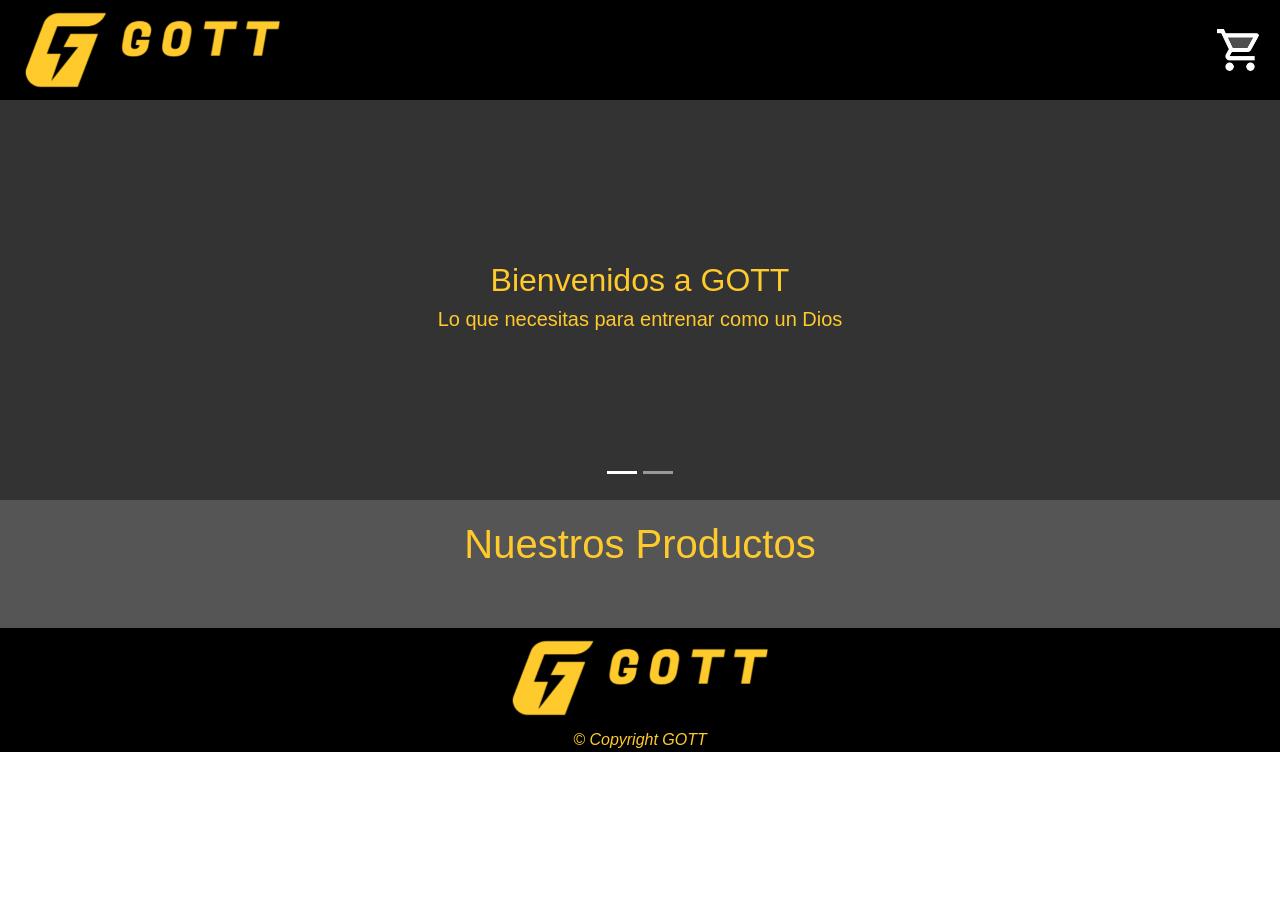
==== index.html @ ac8a31b2 "Primer bosquejo de como serian las cartas del carrito, falta estilizar" ====
<html lang="es">
<head>
    <meta charset="UTF-8">
    <meta http-equiv="X-UA-Compatible" content="IE=edge">
    <meta name="viewport" content="width=device-width, initial-scale=1.0">
    <!-- Bootstrap link -->
    <link rel="stylesheet" href="https://cdn.jsdelivr.net/npm/bootstrap@4.0.0/dist/css/bootstrap.min.css" integrity="sha384-Gn5384xqQ1aoWXA+058RXPxPg6fy4IWvTNh0E263XmFcJlSAwiGgFAW/dAiS6JXm" crossorigin="anonymous">
    <!-- Link al CSS de la página -->
    <link rel="stylesheet" href="index.css">
    <title>GOTT</title>
</head>
<body>
    <header>   

        <div class="container">
            <a href="#slider.html"> <img src="img/logo-by.png" height="100px" alt="GOTT LOGO" ></a>
            <img src="img/carritoIcon.png" alt="Icono carrito" id="carritoIcon">
        </div>

    </header>

    <section class="slider">

        <div id="carouselGott" class="carousel slide" data-ride="carousel">
            <ol class="carousel-indicators">
                <li data-target="#carouselGott" data-slide-to="0" class="active"></li>
                <li data-target="#carouselGott" data-slide-to="1"></li>
            </ol>

            <div class="carousel-inner">
                <div class="carousel-item active">
                    <div class="container">
                        <h2>Bienvenidos a GOTT</h2>
                        <h5>Lo que necesitas para entrenar como un Dios</h5>
                    </div>
                </div>

                <div class="carousel-item">
                <div class="container">
                    <h2>Conocé nuestros productos</h2>
                    <h5>La mejor calidad, para que puedas entrenar comodó</h5>
                </div>
                </div>
            </div>

        </div>
    </section>

    <section id="market">
        <div class="container">
            <h1> Nuestros Productos</h1>
           <div id="areaMarket">
            <!-- Este Div es donde se van a cargar los productos-->
           </div>
         </div>
        </div>
    </section>

    <div id="carrito" class="hidden">
        <div id="header-carrito">
          <h2 id="title-carrito">Carrito</h2>
        </div>
        <div id="titles-carrito">
            <p>Foto</p>
            <p>Descripcion</p>
            <p>Precio</p>
            <p>Cantidad</p>
        </div>
        <div id="body-carrito">
            <div id="carrito-card-container">
                <div class="carrito-card">
                    <p>FOTO</p>
                    <p>Producto 2</p>
                    <p>5.000</p>
                    <p>1</p>
                </div>

                <div class="carrito-card">
                    <p>FOTO</p>
                    <p>Producto 3</p>
                    <p>25.000</p>
                    <p>1</p>
                </div>

                <div class="carrito-card">
                    <p>FOTO</p>
                    <p>Producto 4</p>
                    <p>33.000</p>
                    <p>1</p>
                </div>

                <div class="carrito-card">
                    <p>FOTO</p>
                    <p>Producto 1</p>
                    <p>15.000</p>
                    <p>1</p>
                </div>
            </div>
          <button id="compraFinal">COMPRAR</button>
        </div>
    </div>

        <footer>
            <div class="container">
                <a href="#slider.html"> <img src="img/logo-by.png" height="100px" alt="GOTT" ></a>
                <p>&copy Copyright GOTT</p>
            </div>
        </footer>
    <script src="https://code.jquery.com/jquery-3.2.1.slim.min.js" integrity="sha384-KJ3o2DKtIkvYIK3UENzmM7KCkRr/rE9/Qpg6aAZGJwFDMVNA/GpGFF93hXpG5KkN" crossorigin="anonymous"></script>
    <script src="https://cdn.jsdelivr.net/npm/popper.js@1.12.9/dist/umd/popper.min.js" integrity="sha384-ApNbgh9B+Y1QKtv3Rn7W3mgPxhU9K/ScQsAP7hUibX39j7fakFPskvXusvfa0b4Q" crossorigin="anonymous"></script>
    <script src="https://cdn.jsdelivr.net/npm/bootstrap@4.0.0/dist/js/bootstrap.min.js" integrity="sha384-JZR6Spejh4U02d8jOt6vLEHfe/JQGiRRSQQxSfFWpi1MquVdAyjUar5+76PVCmYl" crossorigin="anonymous"></script>
    <script src="js/index.js"></script>
</body>
</html>
---- index.css ----
/** Configuraciones generales **/
*{
    box-sizing: border-box;
}
html{
    scroll-behavior: smooth;
}

body{
    margin: 0;
}

.container{
    max-width: 1700px;
}


/** Configuraciones del Proyecto y elementos **/

/* --- HEADER --- */
header{
    display: flex;
    justify-content: center;
    width: 100%;
    height: 100px;
    background-color: black;
}

header .container{
    display: flex;
    justify-content: space-between;
    align-items: center;
    width: 100%;
}

#carritoIcon{
    width: 50px;
    height: 50px;
    transition: 400ms;
}

#carritoIcon:hover{
    width: 53px; height: 53px;
    filter: drop-shadow(0px 0px 5px #ffca2c );
}

/* --- SLIDER --- */

#carouselGott{
    background-color: #333;
}

.carousel-item{
    height: 400px;
    color: white;
    background-color: #333;
    text-align: center;
    color: #ffca2c;
}
.carousel-item .container{
    height: 100%;
    display: flex;
    flex-direction: column;
    justify-content: center;
    margin: auto;
}

/* --- Area de Market --- */

#market{
    display: flex;
    flex-direction: column;
    align-items: center;
    text-align: center;
    background-color: #555;
    color: #ffca2c;
    padding: 20px
}

#areaMarket{
    display: grid;
    width: 100%;
    grid-template-columns: 33% 33% 33%;
    justify-content: center;
    justify-items: center;
    margin-top: 20px; margin-bottom: 20px;
}

#areaMarket .card-body{
    display: flex;
    flex-direction: column;
}

/* --- Carrito * ---*/
#carrito{
    position: absolute;
    right: 10px;
    top: 110px;
    background-color: rgba(0, 0, 0, 0.7);
    color: white;
    width: 600px;
    height: 300px;
    border-radius: 20px;
    box-shadow: 0px 0px 15px white;
    display: none;
    flex-direction: column;
    align-items: center;
    text-align: center;
}

#titles-carrito{
    width: 95%;
    display: flex;
    flex-direction: row;
    justify-content: space-around;
    border-bottom: 5px solid #ffca2c;
}

#body-carrito{
    display: flex;
    flex-direction: column;
    align-items: center;
    text-align: center;
    width: 95%;
}


#carrito-card-container{
    width: 100%;
    display: flex;
    flex-direction: column;
    margin: auto 0px auto 0px;
    margin-top: 10px;
    margin-bottom: 10px;
    height: 150px;
    min-height: 150px;
    overflow: hidden;
    overflow-y: scroll;
}


.carrito-card{
    width: 100%;
    margin-top: 10px;
    display: flex;
    flex-direction: row;
    justify-content: space-around;
    box-shadow: 0px 0px 3px white;
}

/* --- Footer --- */
footer{
    text-align: center;
    background-color: black;
    color: #ffca2c;;
    font-style: italic;
}
footer p{margin: 0px;}
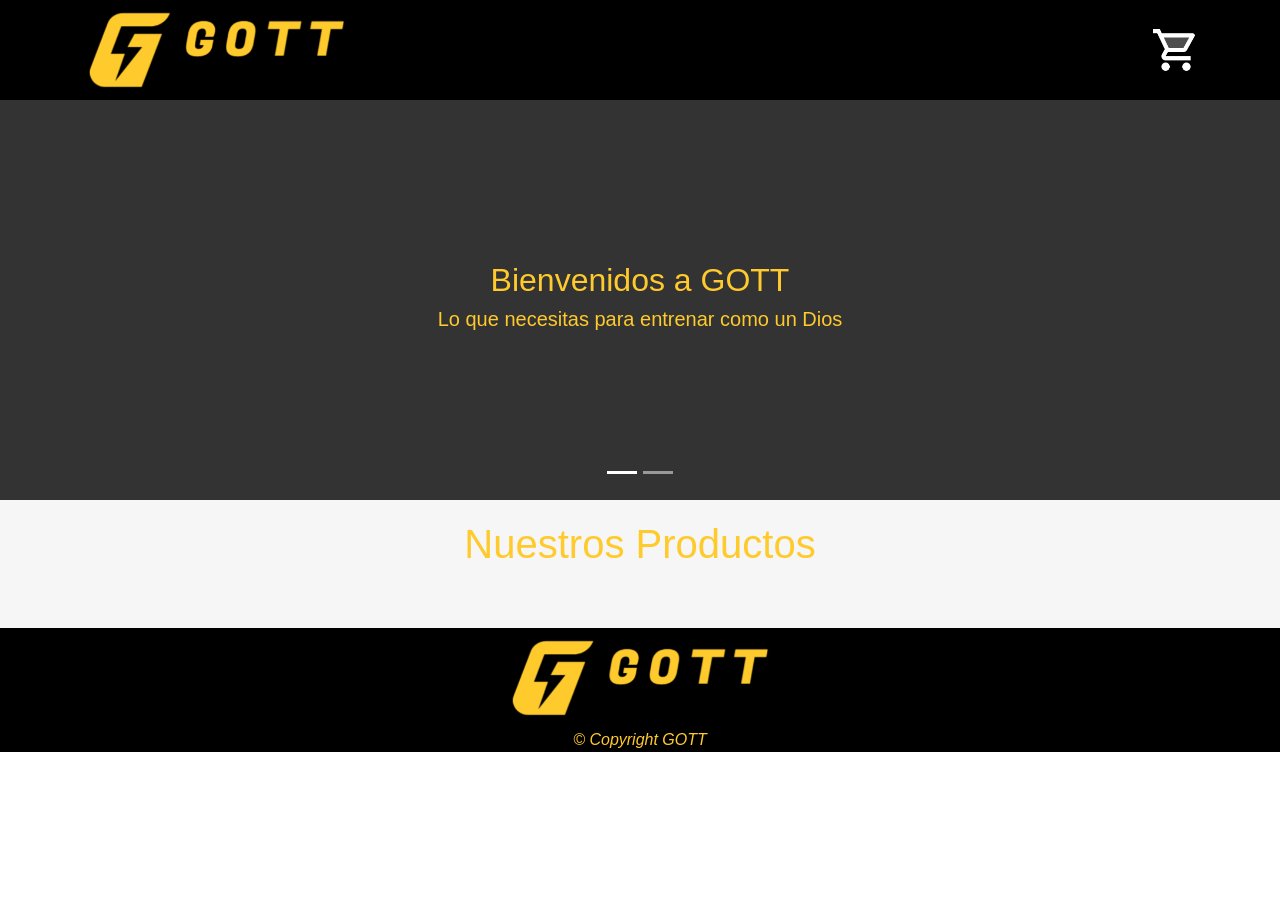
==== commit 1b304ceb: "Fijamos el Header, al igual que el carrito. Estilizamos un poco mas el carrito" ====
--- a/index.html
+++ b/index.html
@@ -18,7 +18,7 @@
         </div>
 
     </header>
-
+    <div class="header-inv"></div>
     <section class="slider">
 
         <div id="carouselGott" class="carousel slide" data-ride="carousel">
@@ -95,6 +95,12 @@
                     <p>15.000</p>
                     <p>1</p>
                 </div>
+                <div class="carrito-card">
+                    <p>FOTO</p>
+                    <p>Producto 1</p>
+                    <p>15.000</p>
+                    <p>1</p>
+                </div>
             </div>
           <button id="compraFinal">COMPRAR</button>
         </div>
--- a/index.css
+++ b/index.css
@@ -11,7 +11,7 @@
 }
 
 .container{
-    max-width: 1700px;
+    max-width: 90%;
 }
 
 
@@ -24,14 +24,17 @@
     width: 100%;
     height: 100px;
     background-color: black;
+    position: fixed;
+    z-index: 999            ;
 }
 
 header .container{
     display: flex;
     justify-content: space-between;
     align-items: center;
-    width: 100%;
+    width: 100%;    
 }
+
 
 #carritoIcon{
     width: 50px;
@@ -41,7 +44,12 @@
 
 #carritoIcon:hover{
     width: 53px; height: 53px;
-    filter: drop-shadow(0px 0px 5px #ffca2c );
+    filter: drop-shadow(0px 0px 5px yellow );
+}
+
+.header-inv{
+    height: 100px;
+    width: 100%;
 }
 
 /* --- SLIDER --- */
@@ -72,7 +80,7 @@
     flex-direction: column;
     align-items: center;
     text-align: center;
-    background-color: #555;
+    background-color: #f6f6f6;
     color: #ffca2c;
     padding: 20px
 }
@@ -93,15 +101,15 @@
 
 /* --- Carrito * ---*/
 #carrito{
-    position: absolute;
+    position: fixed;
     right: 10px;
     top: 110px;
     background-color: rgba(0, 0, 0, 0.7);
     color: white;
-    width: 600px;
-    height: 300px;
+    width: 650px;
+    height: 375px;
     border-radius: 20px;
-    box-shadow: 0px 0px 15px white;
+    box-shadow: 0px 0px 15px lightgoldenrodyellow;
     display: none;
     flex-direction: column;
     align-items: center;
@@ -129,23 +137,49 @@
     width: 100%;
     display: flex;
     flex-direction: column;
+    align-items: center;
     margin: auto 0px auto 0px;
     margin-top: 10px;
     margin-bottom: 10px;
-    height: 150px;
-    min-height: 150px;
+    height: 212px;
+    min-height: 212px;
     overflow: hidden;
     overflow-y: scroll;
 }
 
+#carrito-card-container::-webkit-scrollbar{
+    width: 7px;
+}
+#carrito-card-container::-webkit-scrollbar-thumb{
+    border-radius: 10px;
+    background-color: rgba(255, 202, 44, 0.9);
+    border: 1px solid orange;
+}
+
 
 .carrito-card{
-    width: 100%;
-    margin-top: 10px;
+    width: 95%;
+    height: 60px;
+    margin-top: 5px; margin-bottom: 5px;
     display: flex;
     flex-direction: row;
     justify-content: space-around;
-    box-shadow: 0px 0px 3px white;
+    box-shadow: 0px 0px 6px white;
+    border-radius: 10px;
+    text-align: center;
+    align-items: center;
+}
+.carrito-card p{
+    margin: 10px auto;
+}
+
+#compraFinal{
+    background-color: #ffca2c;
+    border-radius: 10px;
+    color: black;
+    border:none;
+    padding: 5px 20px 5px 20px;
+    font-weight: bold;
 }
 
 /* --- Footer --- */
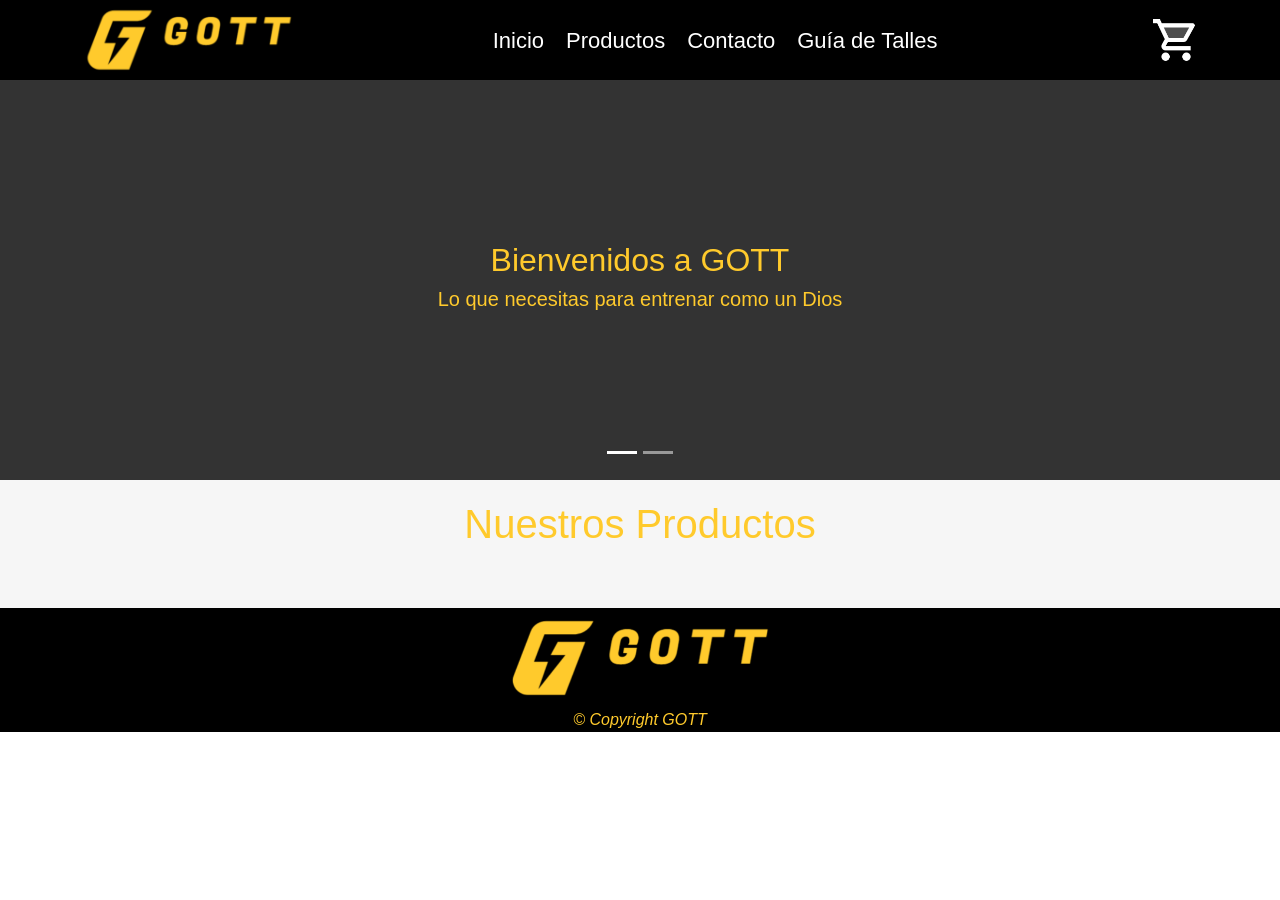
==== commit f3418aa5: "HEADER: Creamos el Nav AreaMarket: trabajamos sobre las cartas y las estilizamos. Agregamos la clase" ====
--- a/index.html
+++ b/index.html
@@ -13,13 +13,21 @@
     <header>   
 
         <div class="container">
-            <a href="#slider.html"> <img src="img/logo-by.png" height="100px" alt="GOTT LOGO" ></a>
+            <a href="#slider"> <img src="img/logo-by.png" height="80px" alt="GOTT LOGO" ></a>
+            
+            <nav>
+                <a href="#slider">Inicio</a>
+                <a href="#market">Productos</a>
+                <a href="#contacto">Contacto</a>
+                <a href="#talles">Guía de Talles</a>
+            </nav>
+            
             <img src="img/carritoIcon.png" alt="Icono carrito" id="carritoIcon">
         </div>
 
     </header>
     <div class="header-inv"></div>
-    <section class="slider">
+    <section id="slider">
 
         <div id="carouselGott" class="carousel slide" data-ride="carousel">
             <ol class="carousel-indicators">
@@ -36,11 +44,12 @@
                 </div>
 
                 <div class="carousel-item">
-                <div class="container">
-                    <h2>Conocé nuestros productos</h2>
-                    <h5>La mejor calidad, para que puedas entrenar comodó</h5>
+                    <div class="container">
+                        <h2>Conocé nuestros productos</h2>
+                        <h5>La mejor calidad, para que puedas entrenar comodó</h5>
+                    </div>
                 </div>
-                </div>
+
             </div>
 
         </div>
@@ -68,6 +77,7 @@
         </div>
         <div id="body-carrito">
             <div id="carrito-card-container">
+
                 <div class="carrito-card">
                     <p>FOTO</p>
                     <p>Producto 2</p>
@@ -100,15 +110,16 @@
                     <p>Producto 1</p>
                     <p>15.000</p>
                     <p>1</p>
-                </div>
+                </div> 
+                
             </div>
-          <button id="compraFinal">COMPRAR</button>
+          <button id="compraFinal" class="btn-gott">COMPRAR</button>
         </div>
     </div>
 
         <footer>
             <div class="container">
-                <a href="#slider.html"> <img src="img/logo-by.png" height="100px" alt="GOTT" ></a>
+                <a href="#slider"> <img src="img/logo-by.png" height="100px" alt="GOTT" ></a>
                 <p>&copy Copyright GOTT</p>
             </div>
         </footer>
--- a/index.css
+++ b/index.css
@@ -3,7 +3,7 @@
     box-sizing: border-box;
 }
 html{
-    scroll-behavior: smooth;
+    scroll-behavior:smooth;
 }
 
 body{
@@ -14,6 +14,15 @@
     max-width: 90%;
 }
 
+.btn-gott{
+    background-color: #ffca2c;
+    border-radius: 10px;
+    color: black;
+    border:none;
+    padding: 5px 20px 5px 20px;
+    font-weight: bold;
+    transition: 400ms ease-in-out;
+}
 
 /** Configuraciones del Proyecto y elementos **/
 
@@ -22,10 +31,10 @@
     display: flex;
     justify-content: center;
     width: 100%;
-    height: 100px;
+    height: 80px;
     background-color: black;
     position: fixed;
-    z-index: 999            ;
+    z-index: 999 ; 
 }
 
 header .container{
@@ -33,6 +42,47 @@
     justify-content: space-between;
     align-items: center;
     width: 100%;    
+}
+
+header nav{
+    display: flex;
+    flex-direction: row;
+    padding-right: 20px;
+    text-align: center;
+    gap: 22px;
+}
+
+nav a{
+    position: relative;
+    color: white;
+    font-size: 22px;
+    text-decoration: none;
+}
+a:link{
+    text-decoration: none;
+}
+
+nav a::after{
+    content: '';
+    position: absolute;
+    top: calc(100% + 4px);
+    left: 50%;
+    background-color: #ffca2c;
+    width: 0%;
+    margin: 0 auto;
+    height: 2px;
+    transition: 600ms;
+    opacity: 0;
+}
+
+header a:hover{
+    transition: 300ms;
+    color: #ffca2c;
+}
+header a:hover::after{
+ opacity: 1;
+ left: 10%;
+ width: 80%;
 }
 
 
@@ -48,7 +98,7 @@
 }
 
 .header-inv{
-    height: 100px;
+    height: 80px;
     width: 100%;
 }
 
@@ -85,18 +135,60 @@
     padding: 20px
 }
 
+#market .container{
+    width: 100%;
+    padding: 0;
+}
+
 #areaMarket{
     display: grid;
     width: 100%;
     grid-template-columns: 33% 33% 33%;
     justify-content: center;
     justify-items: center;
-    margin-top: 20px; margin-bottom: 20px;
+    margin-top: 10px; margin-bottom: 10px;
+    padding: 10px;
+}
+
+#areaMarket .card{
+    border-radius: 50px;
+    margin:15px;
+    box-shadow: 10px 10px 10px rgb(20 18 18 / 30%);
+    overflow: hidden;
+    background-color: #222;
+}
+#areaMarket .card-img-top{
+    transition: 300ms ease-out;
+}
+#areaMarket .card:hover .card-img-top{
+    transform: scale(1.05);
 }
 
 #areaMarket .card-body{
     display: flex;
     flex-direction: column;
+    justify-content: space-between;
+    align-items: center;
+}
+
+#areaMarket .card-title{
+    width: 98%;
+    padding-bottom: 6px;
+    margin-bottom: 6px;
+    font-size: 22px;
+    font-weight: 600;
+    border-bottom: 3px solid #f6f6f6;
+}
+#areaMarket .card-text{
+    font-size: 18px;
+}
+
+#areaMarket .precio{
+    font-size: 20px;
+}
+
+#areaMarket .btn-gott:hover{
+    background-color: green;
 }
 
 /* --- Carrito * ---*/
@@ -107,7 +199,7 @@
     background-color: rgba(0, 0, 0, 0.7);
     color: white;
     width: 650px;
-    height: 375px;
+    max-height: 375px;
     border-radius: 20px;
     box-shadow: 0px 0px 15px lightgoldenrodyellow;
     display: none;
@@ -140,9 +232,7 @@
     align-items: center;
     margin: auto 0px auto 0px;
     margin-top: 10px;
-    margin-bottom: 10px;
-    height: 212px;
-    min-height: 212px;
+    max-height: 212px;
     overflow: hidden;
     overflow-y: scroll;
 }
@@ -174,12 +264,7 @@
 }
 
 #compraFinal{
-    background-color: #ffca2c;
-    border-radius: 10px;
-    color: black;
-    border:none;
-    padding: 5px 20px 5px 20px;
-    font-weight: bold;
+    margin: 10px 0px 10px 0px;
 }
 
 /* --- Footer --- */
@@ -190,3 +275,20 @@
     font-style: italic;
 }
 footer p{margin: 0px;}
+
+
+/* !** CSS PARA DISPOSITIVOS MÓVILES **! */
+
+@media(max-width:740px){
+    /* --- Area de Market --- */
+    #areaMarket{
+        grid-template-columns: 100%;      
+    }
+    
+    /* --- Carrito * ---*/
+    #carrito{
+        left: 5%;
+        width: 90%;
+        background-color: rgba(0, 0, 0, 0.95);
+    }
+}
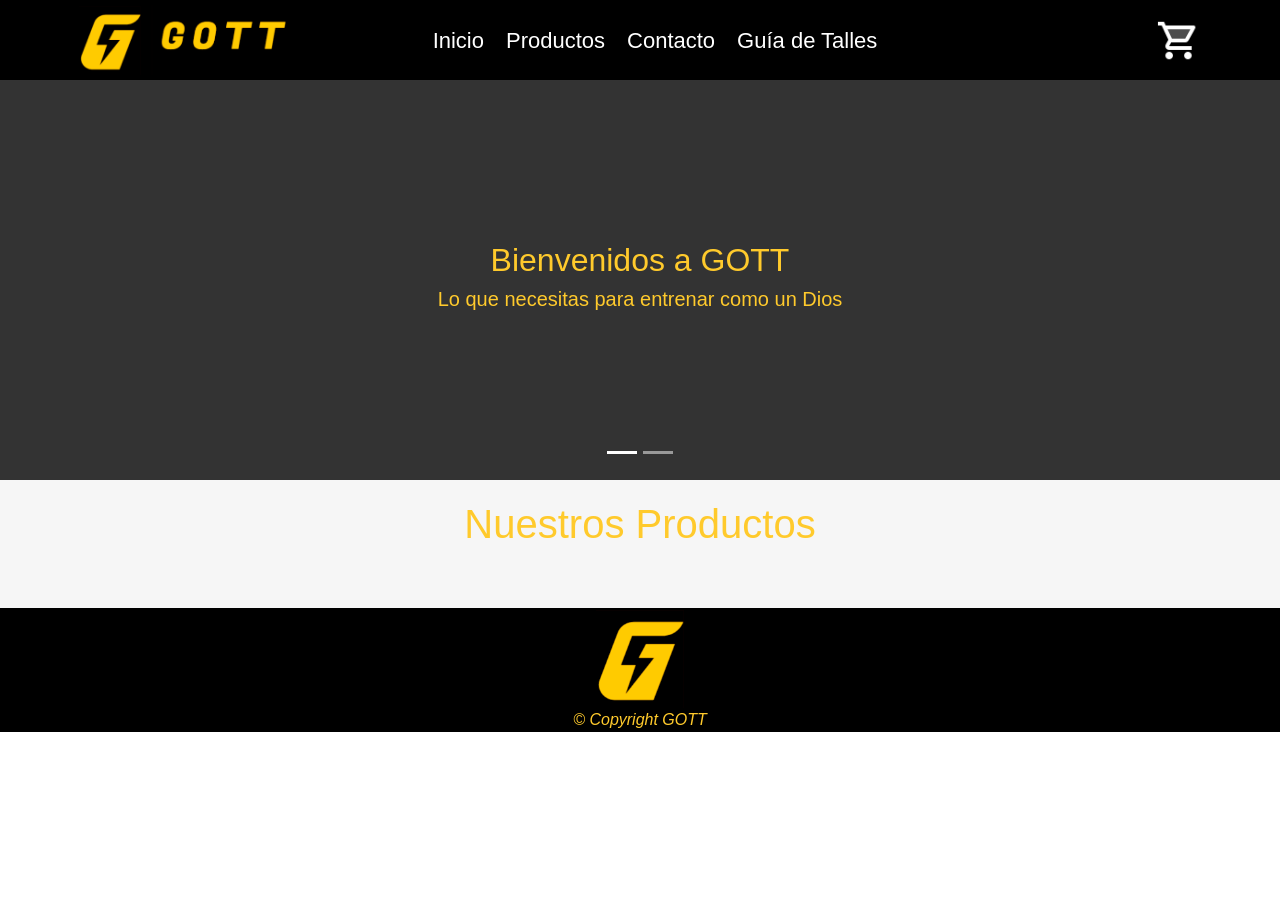
==== commit 047d6b96: "Centramos el header. Mejoramos el responsive Mejoramos el carrito, para que se vea bien sobre el Sli" ====
--- a/index.html
+++ b/index.html
@@ -13,7 +13,12 @@
     <header>   
 
         <div class="container">
-            <a href="#slider"> <img src="img/logo-by.png" height="80px" alt="GOTT LOGO" ></a>
+            <div id="logo-container">
+                <a href="#slider"> 
+                    <img src="img/logo-by.png" height="70px" alt="GOTT LOGO" >
+                    <img src="img/logo-by-text.png" alt="GOTT" height="70px" id="logo-text">
+                </a>
+            </div>
             
             <nav>
                 <a href="#slider">Inicio</a>
--- a/index.css
+++ b/index.css
@@ -13,6 +13,7 @@
 .container{
     max-width: 90%;
 }
+
 
 .btn-gott{
     background-color: #ffca2c;
@@ -38,17 +39,26 @@
 }
 
 header .container{
+    position: relative;
     display: flex;
     justify-content: space-between;
     align-items: center;
     width: 100%;    
 }
 
+#logo-container{
+    z-index: 1;
+}
+
 header nav{
+    height: 100%;
+    width: 100%;
+    position: absolute;
+    justify-content: center;
     display: flex;
     flex-direction: row;
-    padding-right: 20px;
-    text-align: center;
+    align-items: center;
+    flex-wrap: wrap;
     gap: 22px;
 }
 
@@ -65,7 +75,7 @@
 nav a::after{
     content: '';
     position: absolute;
-    top: calc(100% + 4px);
+    top: calc(100% + 2px);
     left: 50%;
     background-color: #ffca2c;
     width: 0%;
@@ -87,13 +97,14 @@
 
 
 #carritoIcon{
-    width: 50px;
-    height: 50px;
+    width: 45px;
+    height: 45px;
     transition: 400ms;
+    z-index: 1;
 }
 
 #carritoIcon:hover{
-    width: 53px; height: 53px;
+    transform: scale(1.04);
     filter: drop-shadow(0px 0px 5px yellow );
 }
 
@@ -156,7 +167,14 @@
     box-shadow: 10px 10px 10px rgb(20 18 18 / 30%);
     overflow: hidden;
     background-color: #222;
-}
+    transition: 300ms ease-out;
+}
+
+#areaMarket .card:hover{
+    box-shadow: 10px 10px 20px rgb(20 18 18 / 60%);
+    transform: scale(1.04);
+}
+
 #areaMarket .card-img-top{
     transition: 300ms ease-out;
 }
@@ -195,17 +213,18 @@
 #carrito{
     position: fixed;
     right: 10px;
-    top: 110px;
+    top: 90px;
     background-color: rgba(0, 0, 0, 0.7);
     color: white;
     width: 650px;
-    max-height: 375px;
+    max-height: 380px;
     border-radius: 20px;
     box-shadow: 0px 0px 15px lightgoldenrodyellow;
     display: none;
     flex-direction: column;
     align-items: center;
     text-align: center;
+    z-index: 16;
 }
 
 #titles-carrito{
@@ -232,7 +251,7 @@
     align-items: center;
     margin: auto 0px auto 0px;
     margin-top: 10px;
-    max-height: 212px;
+    max-height: 222px;
     overflow: hidden;
     overflow-y: scroll;
 }
@@ -279,7 +298,23 @@
 
 /* !** CSS PARA DISPOSITIVOS MÓVILES **! */
 
+@media(max-width:398px){
+    header nav a{
+        font-size: 20px;
+    }
+}
+
 @media(max-width:740px){
+    /* --- Header --- */
+    header .container{
+        padding: 0;
+    }
+
+    header nav{
+        position: inherit;  
+        gap: 15px;
+    }
+
     /* --- Area de Market --- */
     #areaMarket{
         grid-template-columns: 100%;      
@@ -291,4 +326,10 @@
         width: 90%;
         background-color: rgba(0, 0, 0, 0.95);
     }
+}
+
+@media(max-width:1080px){
+    #logo-text{
+        display: none;
+    }
 }
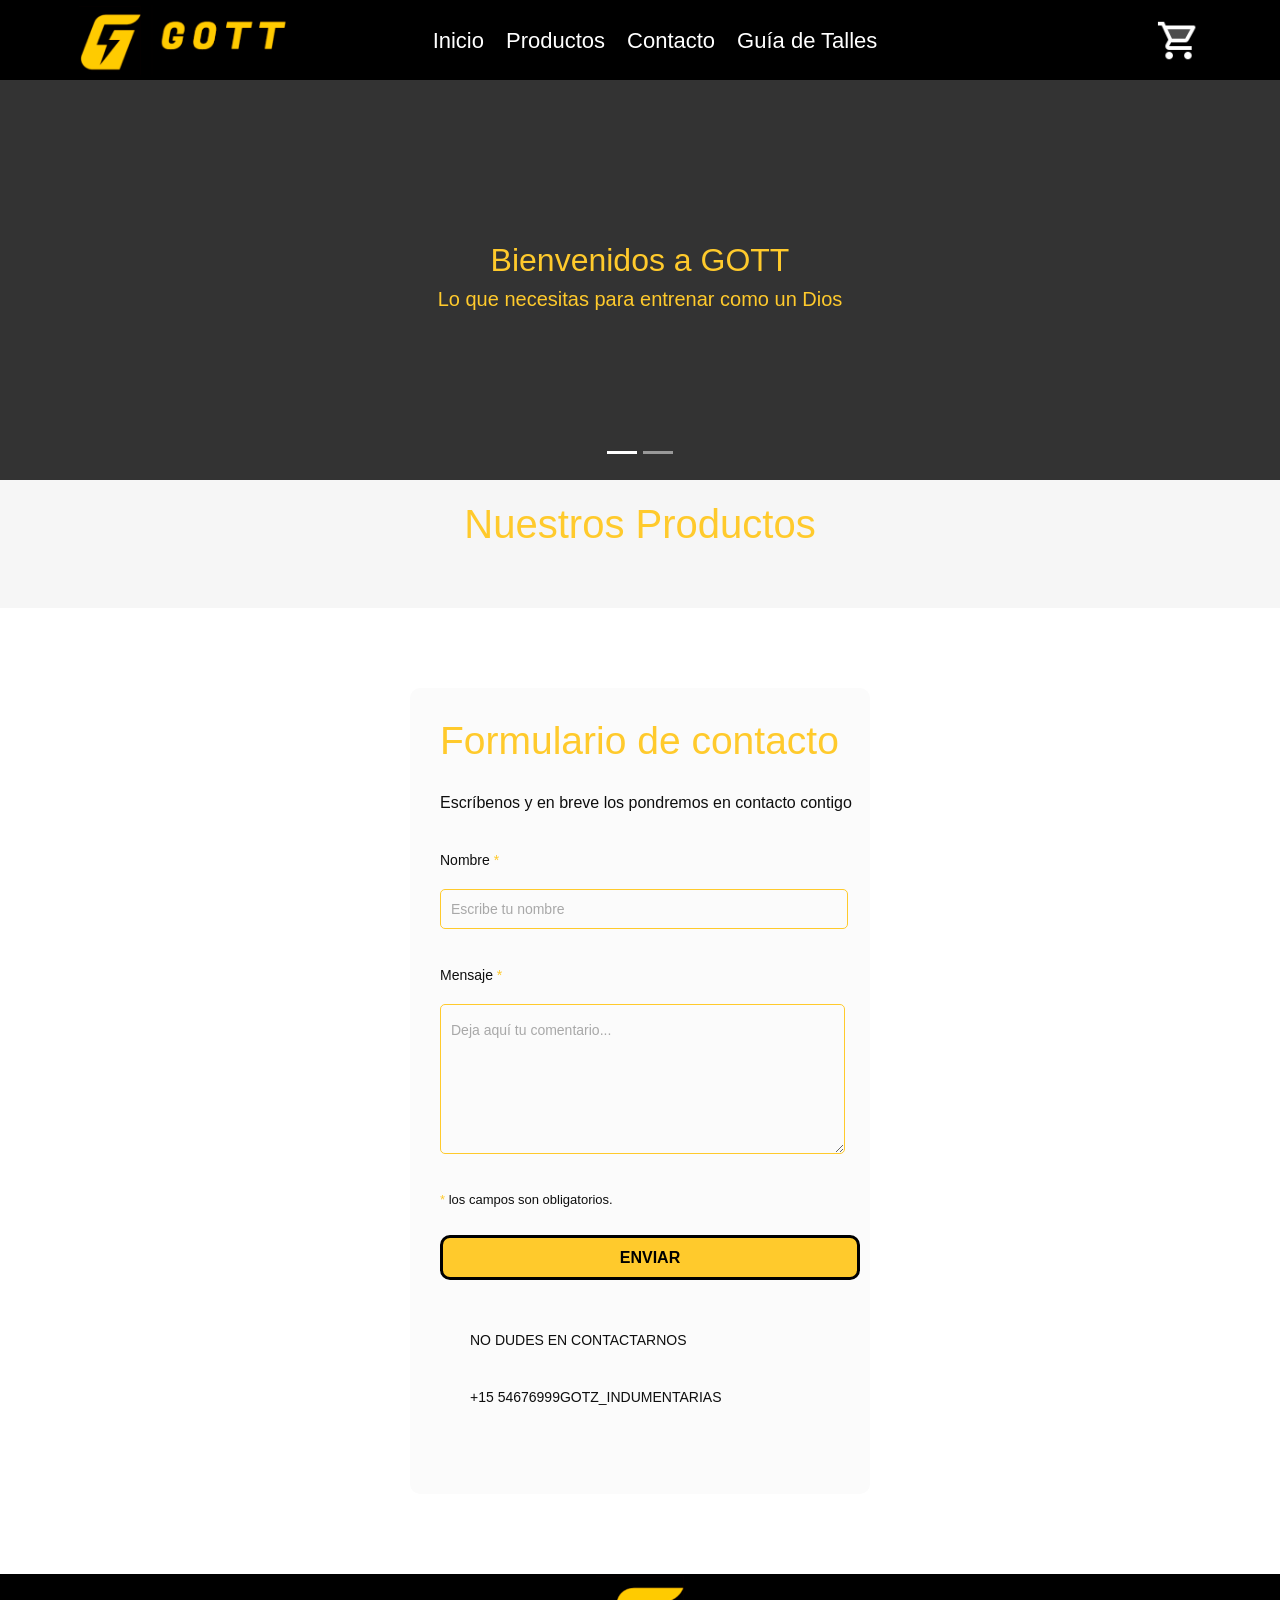
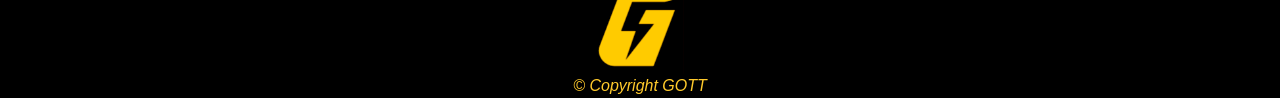
==== commit ae3ac4db: "Agregamos la seccion contacto, falta estlizar. Probamos la api para enviar mensajes al whatsapp" ====
--- a/index.html
+++ b/index.html
@@ -70,6 +70,56 @@
         </div>
     </section>
 
+    <section id="contacto">
+        
+        <div class="contact_form">
+
+            <div class="formulario">      
+              <h1>Formulario de contacto</h1>
+                <h3>Escríbenos y en breve los pondremos en contacto contigo</h3>
+        
+        
+                  <form onsubmit="return false">          
+                    
+                        <p>
+                          <label for="nombre" class="colocar_nombre">Nombre
+                            <span class="obligatorio">*</span>
+                          </label>
+                            <input type="text" name="introducir_nombre" id="nombre" required="obligatorio" placeholder="Escribe tu nombre">
+                        </p>
+                              
+                        <p>
+                          <label for="mensaje" class="colocar_mensaje">Mensaje
+                            <span class="obligatorio">*</span>
+                          </label>                     
+                         <textarea name="introducir_mensaje" class="texto_mensaje" id="mensaje" required="obligatorio" placeholder="Deja aquí tu comentario..."></textarea> 
+                        </p>                    
+        
+                        <p class="aviso">
+                          <span class="obligatorio"> * </span>los campos son obligatorios.
+                        </p>          
+                        <button class="btn-gott" id="enviar" type="submit">Enviar</button>
+                  </form>
+
+            </div>  
+            <div class="formulario-redes">
+                <p> NO DUDES EN CONTACTARNOS</p>
+                <div class="carta-redes">
+                     <div class="carta-redes-celu">
+                        <img src="img/whatsapp-logo-1.png" alt="">
+                        <p> +15 54676999</p>
+                     </div>
+                     <div class="carta-redes-insta">
+                        <img src="img/instagram.png" alt="">
+                        <p> GOTZ_INDUMENTARIAS</p>
+                     </div>       
+                </div>          
+            </div>
+            
+          </div>
+
+    </section>
+
     <div id="carrito" class="hidden">
         <div id="header-carrito">
           <h2 id="title-carrito">Carrito</h2>
--- a/index.css
+++ b/index.css
@@ -8,6 +8,7 @@
 
 body{
     margin: 0;
+    padding: 0;
 }
 
 .container{
@@ -209,7 +210,139 @@
     background-color: green;
 }
 
-/* --- Carrito * ---*/
+
+/* --- Contacto --- */
+
+#contacto{
+    font-family: 'Noto Sans', sans-serif;
+    background-image: url(../img/piedra.jpg); 
+  }
+
+.contact_form{  
+    width: 460px; 
+    height: auto;
+    margin: 80px auto;
+    border-radius: 10px;  
+    padding-top: 30px;
+    padding-bottom: 20px;  
+    background-color: #fbfbfb; 
+    padding-left: 30px; 
+  }
+
+  input{
+    background-color: #fbfbfb; 
+    width: 408px; 
+    height: 40px; 
+    border-radius: 5px;  
+    border-style: solid; 
+    border-width: 1px; 
+    border-color: #ffca2c; 
+    margin-top: 10px;  
+    padding-left: 10px;
+    margin-bottom: 20px; 
+  }
+  
+  
+  textarea{
+    background-color: #fbfbfb; 
+    width: 405px; 
+    height: 150px; 
+    border-radius: 5px;  
+    border-style: solid; 
+    border-width: 1px; 
+    border-color: #ffca2c; 
+    margin-top: 10px;  
+    padding-left: 10px;
+    margin-bottom: 20px; 
+    padding-top: 15px; 
+  }
+
+  label{
+    display: block; 
+    float: center;  
+  }
+
+  #contacto span{
+    color: #ffca2c; 
+  }
+  
+  
+  #contacto .aviso{
+    font-size: 13px;  
+    color: #0e0e0e;  
+  }
+  
+  
+  #contacto h1{
+    font-size: 39px;  
+    text-align: letf; 
+    padding-bottom: 20px; 
+    color: #ffca2c;
+  }
+  
+  
+  #contacto h3{
+    font-size: 16px; 
+    padding-bottom: 30px;
+    color: #0e0e0e;   
+  }
+  
+  
+  #contacto p{
+    font-size: 14px; 
+    color: #0e0e0e; 
+  }
+  
+  #enviar{
+    height: 45px; 
+    padding-left: 5px;
+    padding-right: 5px;  
+    margin-bottom: 20px; 
+    margin-top: 10px;   
+    text-transform: uppercase;
+    border-style: solid; 
+    border-radius: 10px;  
+    width: 420px;   
+    cursor: pointer;
+  }
+
+  
+  ::-webkit-input-placeholder {
+   color: #a8a8a8;
+  }
+  
+  
+  ::-webkit-textarea-placeholder {
+   color: #a8a8a8;
+  }
+  
+
+  .formulario input:focus{
+    outline:0;
+    border: 1px solid #97d848;
+  }
+  
+  
+  .formulario textarea:focus{
+    outline:0;
+    border: 1px solid #97d848;
+  }
+  
+  .carta-redes{
+      display: flex;
+  }
+  
+  .formulario-redes{
+      margin: 30px;
+  }
+  .carta-redes img{
+      width: 25%;
+      height: auto;
+      gap: 5px;
+      padding: 10px;
+  }
+
+/* --- Carrito  --- */
 #carrito{
     position: fixed;
     right: 10px;
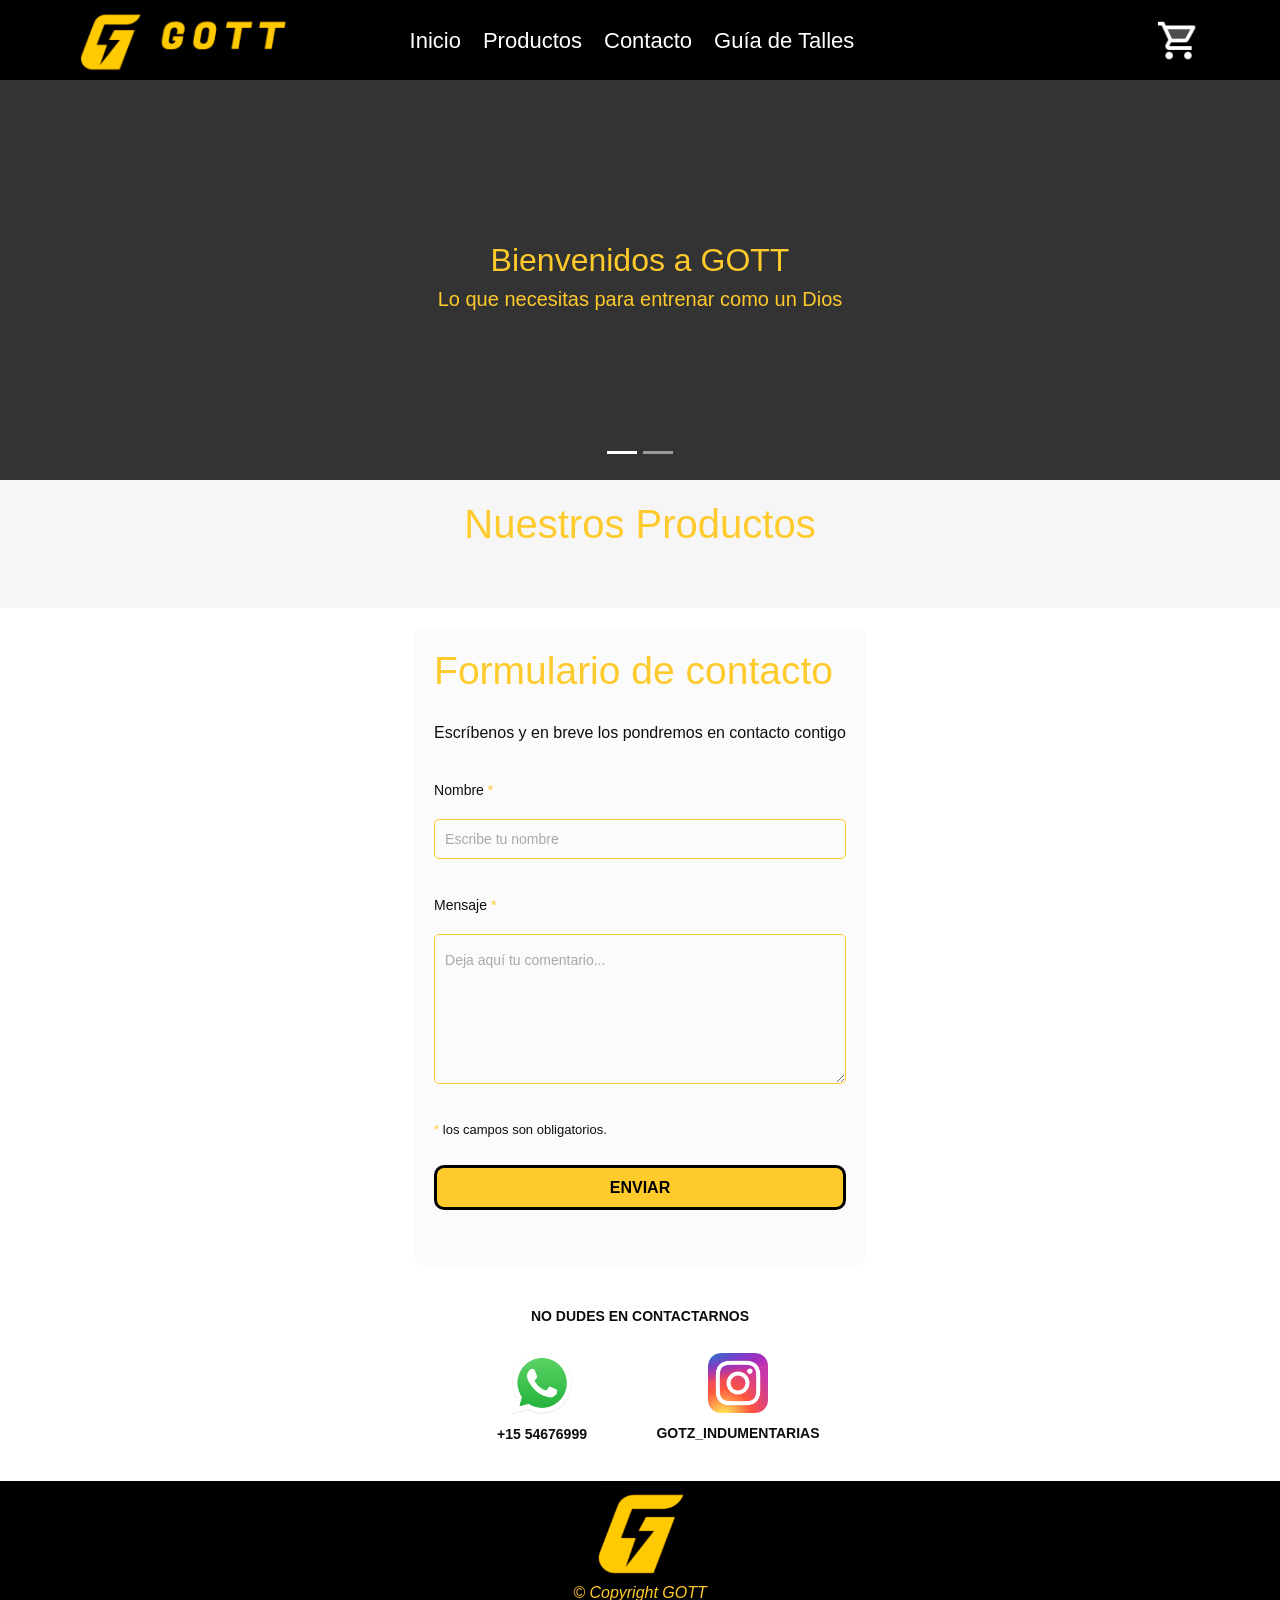
==== commit 31ebd5a6: "Agregamos imagenes. Hacemos responsive la seccion contacto. Alineamos mejor la página y la seccion c" ====
--- a/index.html
+++ b/index.html
@@ -72,7 +72,7 @@
 
     <section id="contacto">
         
-        <div class="contact_form">
+        <div class="container">
 
             <div class="formulario">      
               <h1>Formulario de contacto</h1>
@@ -105,11 +105,11 @@
             <div class="formulario-redes">
                 <p> NO DUDES EN CONTACTARNOS</p>
                 <div class="carta-redes">
-                     <div class="carta-redes-celu">
+                     <div class="carta-redes-container">
                         <img src="img/whatsapp-logo-1.png" alt="">
                         <p> +15 54676999</p>
                      </div>
-                     <div class="carta-redes-insta">
+                     <div class="carta-redes-container">
                         <img src="img/instagram.png" alt="">
                         <p> GOTZ_INDUMENTARIAS</p>
                      </div>       
--- a/index.css
+++ b/index.css
@@ -53,7 +53,7 @@
 
 header nav{
     height: 100%;
-    width: 100%;
+    width: 96%;
     position: absolute;
     justify-content: center;
     display: flex;
@@ -213,25 +213,29 @@
 
 /* --- Contacto --- */
 
-#contacto{
+/* #contacto{
     font-family: 'Noto Sans', sans-serif;
     background-image: url(../img/piedra.jpg); 
-  }
-
-.contact_form{  
-    width: 460px; 
+  } */
+
+#contacto .container{
+    display: flex;
+    flex-direction: column;
+    align-items: center;
+}
+
+.formulario {
     height: auto;
-    margin: 80px auto;
-    border-radius: 10px;  
-    padding-top: 30px;
-    padding-bottom: 20px;  
+    margin: 20px auto;
+    border-radius: 10px;
+    padding: 20px;
+    background-color: #fbfbfb;
+
+}
+
+input{
     background-color: #fbfbfb; 
-    padding-left: 30px; 
-  }
-
-  input{
-    background-color: #fbfbfb; 
-    width: 408px; 
+    width: 100%; 
     height: 40px; 
     border-radius: 5px;  
     border-style: solid; 
@@ -240,12 +244,12 @@
     margin-top: 10px;  
     padding-left: 10px;
     margin-bottom: 20px; 
-  }
-  
-  
-  textarea{
+}
+  
+  
+textarea{
     background-color: #fbfbfb; 
-    width: 405px; 
+    width: 100%; 
     height: 150px; 
     border-radius: 5px;  
     border-style: solid; 
@@ -255,16 +259,16 @@
     padding-left: 10px;
     margin-bottom: 20px; 
     padding-top: 15px; 
-  }
-
-  label{
+}
+
+label{
     display: block; 
     float: center;  
-  }
-
-  #contacto span{
+}
+
+#contacto span{
     color: #ffca2c; 
-  }
+}
   
   
   #contacto .aviso{
@@ -273,27 +277,27 @@
   }
   
   
-  #contacto h1{
+#contacto h1{
     font-size: 39px;  
     text-align: letf; 
     padding-bottom: 20px; 
-    color: #ffca2c;
-  }
-  
-  
-  #contacto h3{
+    color: #ffca2c
+}
+  
+  
+#contacto h3{
     font-size: 16px; 
     padding-bottom: 30px;
     color: #0e0e0e;   
-  }
-  
-  
-  #contacto p{
+}
+  
+  
+#contacto p{
     font-size: 14px; 
     color: #0e0e0e; 
-  }
-  
-  #enviar{
+}
+  
+#enviar{
     height: 45px; 
     padding-left: 5px;
     padding-right: 5px;  
@@ -302,45 +306,62 @@
     text-transform: uppercase;
     border-style: solid; 
     border-radius: 10px;  
-    width: 420px;   
+    width: 100%;   
     cursor: pointer;
-  }
-
-  
-  ::-webkit-input-placeholder {
+}
+
+  
+::-webkit-input-placeholder {
    color: #a8a8a8;
-  }
-  
-  
-  ::-webkit-textarea-placeholder {
+}
+  
+  
+::-webkit-textarea-placeholder {
    color: #a8a8a8;
-  }
-  
-
-  .formulario input:focus{
+}
+  
+
+.formulario input:focus{
     outline:0;
     border: 1px solid #97d848;
-  }
-  
-  
-  .formulario textarea:focus{
+}
+  
+  
+.formulario textarea:focus{
     outline:0;
     border: 1px solid #97d848;
-  }
-  
-  .carta-redes{
+}
+  
+.carta-redes{
       display: flex;
-  }
-  
-  .formulario-redes{
-      margin: 30px;
-  }
-  .carta-redes img{
-      width: 25%;
+      justify-content: space-evenly;
+      max-width: 420px;
+}
+  
+.formulario-redes{
+    display: flex;
+    flex-direction: column;
+    justify-content: center;
+    margin: 20px;
+    text-align: center;
+    font-weight: 600;
+    width: 80%;
+    max-width: 420px;
+}
+
+.carta-redes-container{
+    width: 40%;
+}
+
+
+.carta-redes img{
+      width: 80px;
       height: auto;
       gap: 5px;
       padding: 10px;
-  }
+}
+
+
 
 /* --- Carrito  --- */
 #carrito{
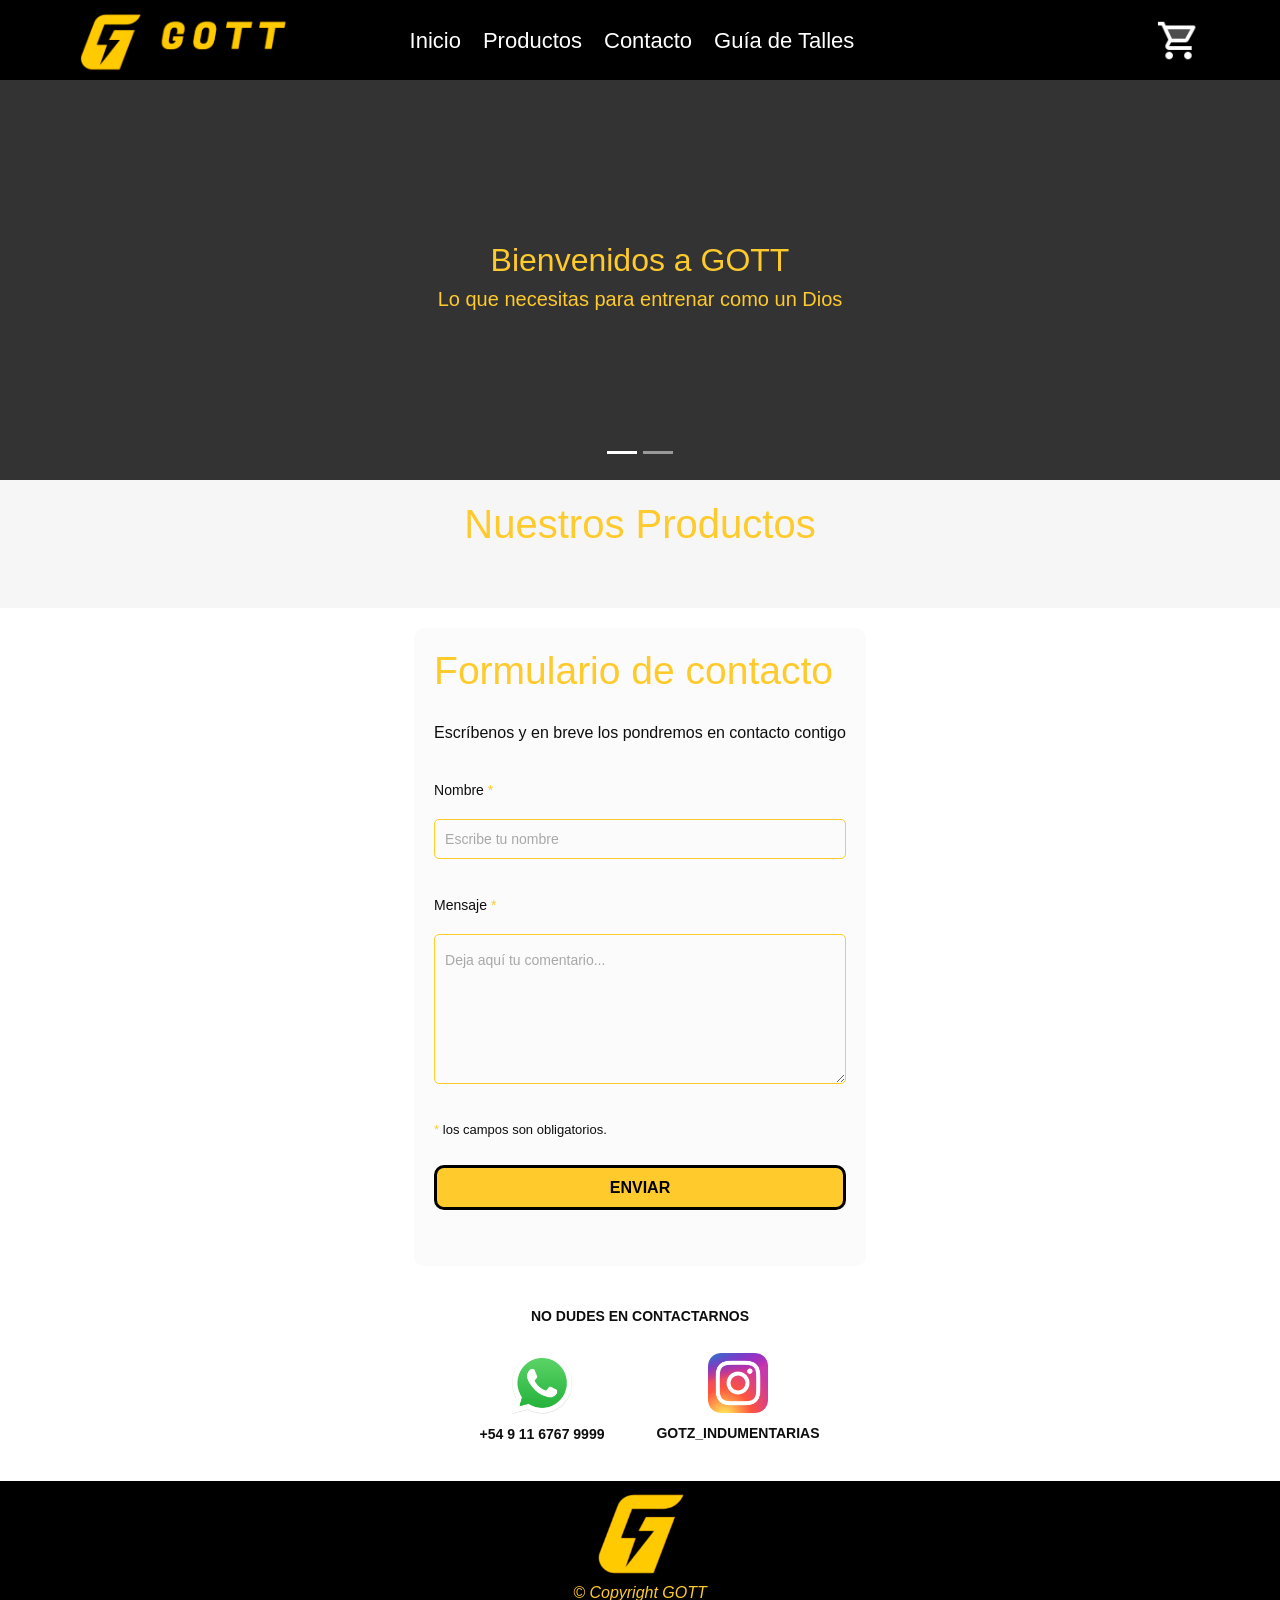
==== commit 76cc9d93: "Avanzamos en el diseño del carrito. Se agregaron botones de sumar, restar y eliminar productos." ====
--- a/index.html
+++ b/index.html
@@ -5,6 +5,8 @@
     <meta name="viewport" content="width=device-width, initial-scale=1.0">
     <!-- Bootstrap link -->
     <link rel="stylesheet" href="https://cdn.jsdelivr.net/npm/bootstrap@4.0.0/dist/css/bootstrap.min.css" integrity="sha384-Gn5384xqQ1aoWXA+058RXPxPg6fy4IWvTNh0E263XmFcJlSAwiGgFAW/dAiS6JXm" crossorigin="anonymous">
+    <link href="https://cdnjs.cloudflare.com/ajax/libs/font-awesome/5.15.3/css/all.min.css"
+      rel="stylesheet"/>
     <!-- Link al CSS de la página -->
     <link rel="stylesheet" href="index.css">
     <title>GOTT</title>
@@ -106,11 +108,11 @@
                 <p> NO DUDES EN CONTACTARNOS</p>
                 <div class="carta-redes">
                      <div class="carta-redes-container">
-                        <img src="img/whatsapp-logo-1.png" alt="">
-                        <p> +15 54676999</p>
+                        <a href="https://wa.me/+5491157470327"></a><img src="img/whatsapp-logo-1.png" alt="Whatsapp logo">
+                        <p> +54 9 11 6767 9999</p>
                      </div>
                      <div class="carta-redes-container">
-                        <img src="img/instagram.png" alt="">
+                        <a href="https://www.instagram.com/lu.saldana"></a><img src="img/instagram.png" alt="Instagram logo">
                         <p> GOTZ_INDUMENTARIAS</p>
                      </div>       
                 </div>          
@@ -129,43 +131,80 @@
             <p>Descripcion</p>
             <p>Precio</p>
             <p>Cantidad</p>
+            <div></div>
         </div>
         <div id="body-carrito">
             <div id="carrito-card-container">
 
                 <div class="carrito-card">
-                    <p>FOTO</p>
+                    <div class="carrito-card-img-container">
+                      <img src="img/instagram.png" alt="">
+                    </div>
                     <p>Producto 2</p>
                     <p>5.000</p>
                     <p>1</p>
+                    <div class="carrito-btn-container">
+                      <button class="botones-carrito boton-suma">+</button>
+                      <button class="botones-carrito boton-resta">-</button>
+                      <i class="fas fa-trash-alt trashIcon icon"></i>
+                  </div>
                 </div>
 
                 <div class="carrito-card">
-                    <p>FOTO</p>
-                    <p>Producto 3</p>
-                    <p>25.000</p>
-                    <p>1</p>
-                </div>
-
-                <div class="carrito-card">
-                    <p>FOTO</p>
-                    <p>Producto 4</p>
-                    <p>33.000</p>
-                    <p>1</p>
-                </div>
-
-                <div class="carrito-card">
-                    <p>FOTO</p>
-                    <p>Producto 1</p>
-                    <p>15.000</p>
-                    <p>1</p>
-                </div>
-                <div class="carrito-card">
-                    <p>FOTO</p>
-                    <p>Producto 1</p>
-                    <p>15.000</p>
-                    <p>1</p>
-                </div> 
+                  <div class="carrito-card-img-container">
+                    <img src="img/instagram.png" alt="">
+                  </div>
+                  <p>Producto 2</p>
+                  <p>5.000</p>
+                  <p>1</p>
+                  <div class="carrito-btn-container">
+                    <button class="botones-carrito boton-suma">+</button>
+                    <button class="botones-carrito boton-resta">-</button>
+                    <i class="fas fa-trash-alt trashIcon icon"></i>
+                  </div>
+                </div>
+
+              <div class="carrito-card">
+                <div class="carrito-card-img-container">
+                  <img src="img/instagram.png" alt="">
+                </div>
+                <p>Producto 2</p>
+                <p>5.000</p>
+                <p>1</p>
+                <div class="carrito-btn-container">
+                  <button class="botones-carrito boton-suma">+</button>
+                  <button class="botones-carrito boton-resta">-</button>
+                  <i class="fas fa-trash-alt trashIcon icon"></i>
+                </div>
+              </div>
+
+            <div class="carrito-card">
+              <div class="carrito-card-img-container">
+                <img src="img/instagram.png" alt="">
+              </div>
+              <p>Producto 2</p>
+              <p>5.000</p>
+              <p>1</p>
+              <div class="carrito-btn-container">
+                <button class="botones-carrito boton-suma">+</button>
+                <button class="botones-carrito boton-resta">-</button>
+                <i class="fas fa-trash-alt trashIcon icon"></i>
+              </div>
+            </div>
+            
+            <div class="carrito-card">
+              <div class="carrito-card-img-container">
+                <img src="img/instagram.png" alt="">
+              </div>
+              <p>Producto 2</p>
+              <p>5.000</p>
+              <p>1</p>
+              <div class="carrito-btn-container">
+                <button class="botones-carrito boton-suma">+</button>
+                <button class="botones-carrito boton-resta">-</button>
+                <i class="fas fa-trash-alt trashIcon icon"></i>
+              </div>
+            </div>
                 
             </div>
           <button id="compraFinal" class="btn-gott">COMPRAR</button>
--- a/index.css
+++ b/index.css
@@ -382,10 +382,9 @@
 }
 
 #titles-carrito{
-    width: 95%;
-    display: flex;
-    flex-direction: row;
-    justify-content: space-around;
+    width: 90%;
+    display: grid;
+    grid-template-columns: 15% 28% 15% 18% 24%;
     border-bottom: 5px solid #ffca2c;
 }
 
@@ -422,11 +421,13 @@
 
 .carrito-card{
     width: 95%;
-    height: 60px;
     margin-top: 5px; margin-bottom: 5px;
-    display: flex;
+    padding: 5px;
+    display: grid;
+    grid-template-columns: 15% 28% 15% 18% 24%;
+    /* display: flex;
     flex-direction: row;
-    justify-content: space-around;
+    justify-content: space-around; */
     box-shadow: 0px 0px 6px white;
     border-radius: 10px;
     text-align: center;
@@ -435,6 +436,50 @@
 .carrito-card p{
     margin: 10px auto;
 }
+
+.carrito-card-img-container img{ 
+    height: auto;
+    width: 100%;
+    max-width: 60px;
+}
+
+.carrito-btn-container{
+    display: flex;
+    justify-content: space-evenly;
+    align-items: center;
+}
+
+.botones-carrito{
+    padding: 0;
+    text-decoration: none;
+    font-size: 40px;
+    background: transparent;
+    border: none;
+}
+
+.boton-suma{
+    color: green;
+}
+.boton-suma:hover , .boton-resta:hover{
+    transition: 200ms;
+    cursor: default;
+}
+.boton-suma:hover{
+    color: green;
+    filter: drop-shadow(0px 0px 6px lawngreen);
+}
+.boton-resta{
+    color: rgb(255, 0, 0);
+}
+.boton-resta:hover{
+        color: rgb(255, 34, 34);
+        filter: drop-shadow(0px 0px 6px red);
+}
+
+.trashIcon:hover {
+    color: #f00;
+};
+
 
 #compraFinal{
     margin: 10px 0px 10px 0px;
